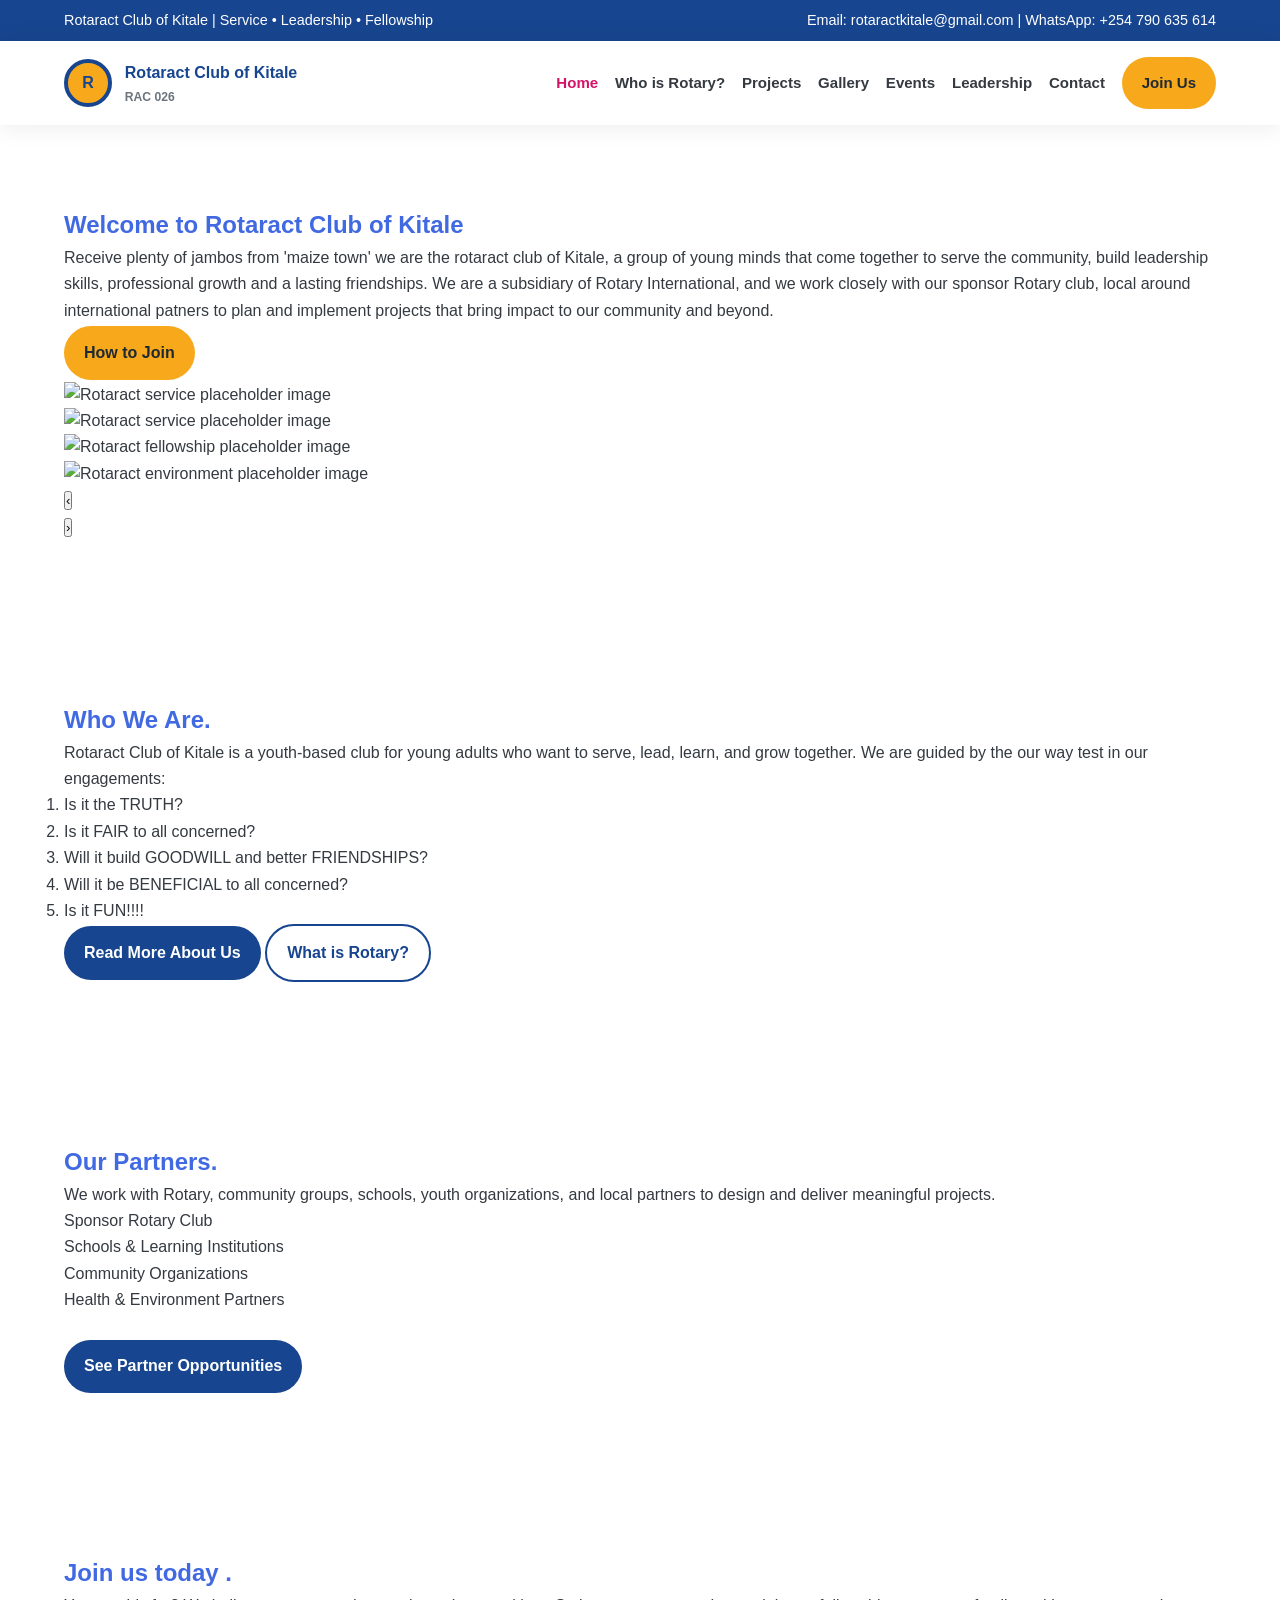
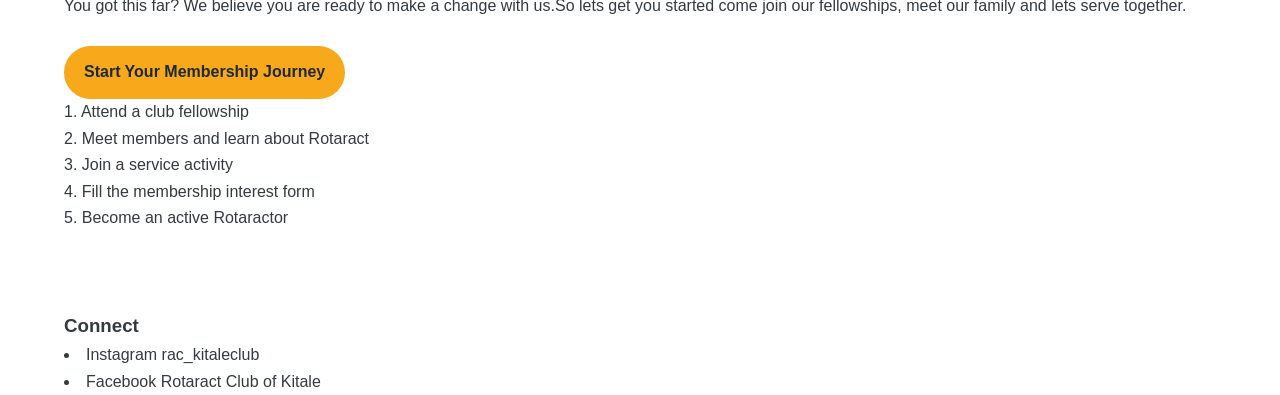
==== index.html @ 35ecb0f5 "Add files via upload" ====
<!DOCTYPE html>
<html lang="en">

<head>
    <meta charset="UTF-8" />
    <meta name="viewport" content="width=device-width, initial-scale=1.0" />
    <title>Rotaract Club of Kitale</title>
    <meta name="description" content="Rotaract Club of Kitale website." />
    <link rel="stylesheet" href="styles.css" />
</head>

<body>
    <div class="topbar">
        <div>Rotaract Club of Kitale | Service • Leadership • Fellowship</div>
        <div>Email: rotaractkitale@gmail.com | WhatsApp: +254 790 635 614</div>
    </div>

    <header>
        <nav>
            <a href="index.html" class="logo">
                <span class="logo-mark">R</span>
                <span>
                    Rotaract Club of Kitale
                    <small>RAC 026</small>
                </span>
            </a>

            <button class="menu-toggle" aria-label="Open navigation">☰</button>

            <div class="nav-links">
                <a href="index.html" class="active">Home</a>
                <a href="rotary.html" class="">Who is Rotary?</a>
                <a href="projects.html" class="">Projects</a>
                <a href="gallery.html" class="">Gallery</a>
                <a href="events.html" class="">Events</a>
                <a href="leadership.html" class="">Leadership</a>
                <a href="contact.html" class="">Contact</a>
                <a href="join.html" class="btn btn-gold">Join Us</a>
            </div>
        </nav>
    </header>
    <main>
        <section class="hero">
            <div class="container hero-grid">
                <div>
                    <h1 style="color: royalblue;">Welcome to Rotaract Club of Kitale</h1>
                    <p>Receive plenty of jambos from 'maize town' we are the rotaract club of Kitale, a group of young
                        minds that
                        come together to serve the community, build leadership skills, professional growth and a lasting
                        friendships.
                        We are a subsidiary of Rotary International, and we work closely with our sponsor Rotary club,
                        local around
                        international patners to plan and implement projects that bring impact to our community and
                        beyond.</p>
                    <div class="hero-actions">
                        <a href="join.html" class="btn btn-gold">How to Join</a>
                        <a href="rotary.html" class="btn btn-white-outline">What is Rotary?</a>
                        <a href="gallery.html" class="btn btn-white-outline">View Gallery</a>
                    </div>
                </div>

                <div class="slider" aria-label="Rotaract Club of Kitale image slider">
                    <img src="assets/slide-service.jpeg" alt="Rotaract service placeholder image" class="slide active">
                    <img src="assets/slide-service2.jpeg" alt="Rotaract service placeholder image" class="slide">
                    <img src="assets/slide-fellowship.jpeg" alt="Rotaract fellowship placeholder image" class="slide">
                    <img src="assets/slide-enviroment.jpeg" alt="Rotaract environment placeholder image" class="slide">
                </div>

                    <div class="slider-controls">
                        <button class="slider-btn" data-prev aria-label="Previous slide">‹</button>
                        <div class="slider-dots">
                            <span class="dot active"></span>
                            <span class="dot"></span>
                            <span class="dot"></span>
                            <span class="dot"></span>
                        </div>
                        <button class="slider-btn" data-next aria-label="Next slide">›</button>
                    </div>
                </div>
            </div>
        </section>

        <section>
            <div class="container split">
                <div class="section-title">
                    <h2 style="color: royalblue;">Who We Are.</h2>

                    <p>Rotaract Club of Kitale is a youth-based club for young adults who want to serve, lead,
                        learn, and grow together. We are guided by the our way test in our engagements:</p>
                    <ol>
                        <li>Is it the TRUTH?</li>
                        <li>Is it FAIR to all concerned?</li>
                        <li>Will it build GOODWILL and better FRIENDSHIPS?</li>
                        <li>Will it be BENEFICIAL to all concerned?</li>
                        <li>Is it FUN!!!!</li>
                    </ol>

                            <div class="action-row">
                                <a href="about.html" class="btn btn-blue">Read More About Us</a>
                                <a href="rotary.html" class="btn btn-outline">What is Rotary?</a>
                            </div>
                        </div>
                    </div>
                </section>
        
                <section class="light">
                    <div class="container">
                        <div class="section-title center">

                            <h2 style="color: royalblue;">Our Partners.</h2>
                            <p>We work with Rotary, community groups, schools, youth organizations, and local partners
                                to design
                                and deliver meaningful projects.</p>
                        </div>

                        <div class="partners-grid">
                            <div class="partner">Sponsor Rotary Club</div>
                            <div class="partner">Schools & Learning Institutions</div>
                            <div class="partner">Community Organizations</div>
                            <div class="partner">Health & Environment Partners</div>
                        </div>

                        <br>
                                <div class="section-title center" style="margin-bottom: 0;">
                                    <a href="partners.html" class="btn btn-blue">See Partner Opportunities</a>
                                </div>
                            </div>
                        </section>
        
                <section>
                    <div class="container">
                        <div class="join-panel">
                            <div>
                                <h2 style="color: royalblue;">Join us today .</h2>
                                <p>You got this far? We believe you are ready to make a change with us.So lets get you
                                    started
                                    come join our fellowships, meet our family and lets serve together.
                                </p>
                                <br>
                                <a href="join.html" class="btn btn-gold">Start Your Membership Journey</a>
                            </div>

                            <div class="steps">
                                <div class="step">1. Attend a club fellowship</div>
                                <div class="step">2. Meet members and learn about Rotaract</div>
                                <div class="step">3. Join a service activity</div>
                                <div class="step">4. Fill the membership interest form</div>
                                <div class="step">5. Become an active Rotaractor</div>
                            </div>
                        </div>
                    </div>
                </section>
            </div>
        </section>
    </main>
    <footer>
        <div class="container footer-grid">
          <div>
                <h3>Connect</h3>
                <ou>  
               <li><a href="#">Instagram  rac_kitaleclub</a></li>
                <li><a href="#">Facebook Rotaract Club of Kitale </a></li>
                </ou>
 </div>
    <script src="script.js"></script>
</body>

</html>
---- styles.css ----
/* ================================
   Rotaract Club of Kitale Website
   Multi-page static HTML/CSS/JS
   Colors inspired by Rotary branding
================================ */

:root {
    --rotary-blue: #17458F;
    --rotary-gold: #F7A81B;
    --rotary-azure: #0067C8;
    --rotaract-cranberry: #D41367;
    --sky-blue: #00A2E0;
    --charcoal: #343A40;
    --gray: #6C757D;
    --light: #F6F8FB;
    --white: #FFFFFF;
    --dark-blue: #0E2E63;
    --green: #1F7A43;
}

* {
    box-sizing: border-box;
    margin: 0;
    padding: 0;
}

html {
    scroll-behavior: smooth;
}

body {
    font-family: Arial, Helvetica, sans-serif;
    color: var(--charcoal);
    background: var(--white);
    line-height: 1.65;
}

a {
    color: inherit;
    text-decoration: none;
}

img {
    width: 100%;
    display: block;
}

.topbar {
    background: var(--rotary-blue);
    color: var(--white);
    padding: 0.55rem 5%;
    display: flex;
    justify-content: space-between;
    gap: 1rem;
    flex-wrap: wrap;
    font-size: 0.9rem;
}

header {
    position: sticky;
    top: 0;
    z-index: 1000;
    background: var(--white);
    box-shadow: 0 2px 24px rgba(0, 0, 0, 0.08);
}

nav {
    width: min(1180px, 90%);
    margin: auto;
    padding: 1rem 0;
    display: flex;
    align-items: center;
    justify-content: space-between;
    gap: 1rem;
}

.logo {
    display: flex;
    align-items: center;
    gap: 0.8rem;
    color: var(--rotary-blue);
    font-weight: 900;
}

.logo-mark {
    width: 48px;
    height: 48px;
    display: grid;
    place-items: center;
    border-radius: 50%;
    background: var(--rotary-gold);
    border: 4px solid var(--rotary-blue);
    color: var(--rotary-blue);
    font-weight: 900;
}

.logo small {
    display: block;
    font-size: 0.76rem;
    color: var(--gray);
    font-weight: 700;
}

.nav-links {
    display: flex;
    align-items: center;
    gap: 1.05rem;
    font-weight: 800;
    font-size: 0.94rem;
}

.nav-links a:hover,
.nav-links a.active {
    color: var(--rotaract-cranberry);
}

.menu-toggle {
    display: none;
    background: var(--rotary-blue);
    color: var(--white);
    border: none;
    border-radius: 12px;
    padding: 0.5rem 0.75rem;
    font-size: 1.25rem;
    cursor: pointer;
}

.container {
    width: min(1180px, 90%);
    margin: auto;
}

section {
    padding: 5rem 0;
}

.btn {
    display: inline-block;
    padding: 0.85rem 1.25rem;
    border-radius: 999px;
    font-weight: 900;
    border: none;
    cursor: pointer;
    transition: 0.2s ease;
}

.btn:hover {
    transform: translateY(-2px);
    box-shadow: 0 10px 28px rgba(0, 0, 0, 0.16);
}

.btn-gold {
    background: var(--rotary-gold);
    color: #1f2933;
}

.btn-blue {
    background: var(--rotary-blue);
    color: var(--white);
}

.btn-cranberry {
    background: var(--rotaract-cranberry);
    color: var(--white);
}

.btn-outline {
    border: 2px solid currentColor;
    color: var(--rotary-blue);
    background: transparent;
}

.btn-white-outline {
    border: 2px solid var(--white);
    color: var(--white);
}

/* (rest of styles omitted for brevity) */
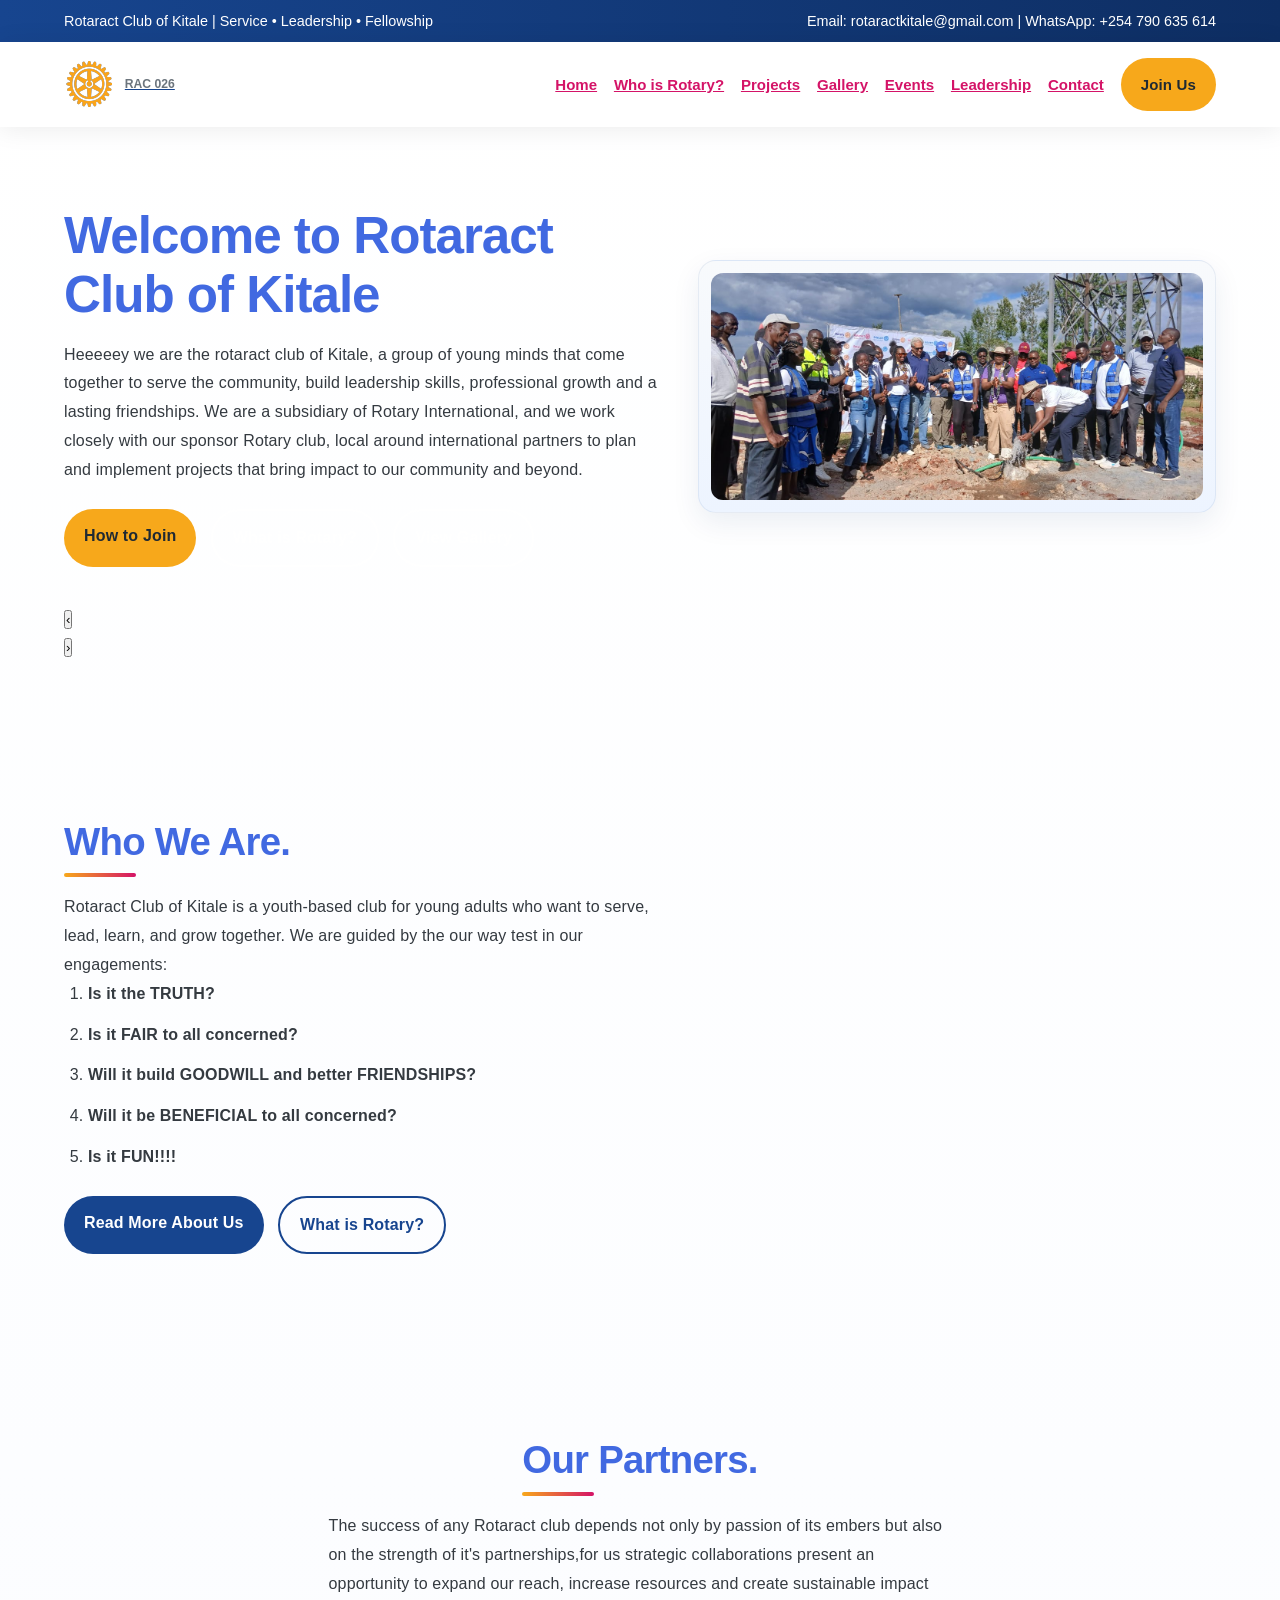
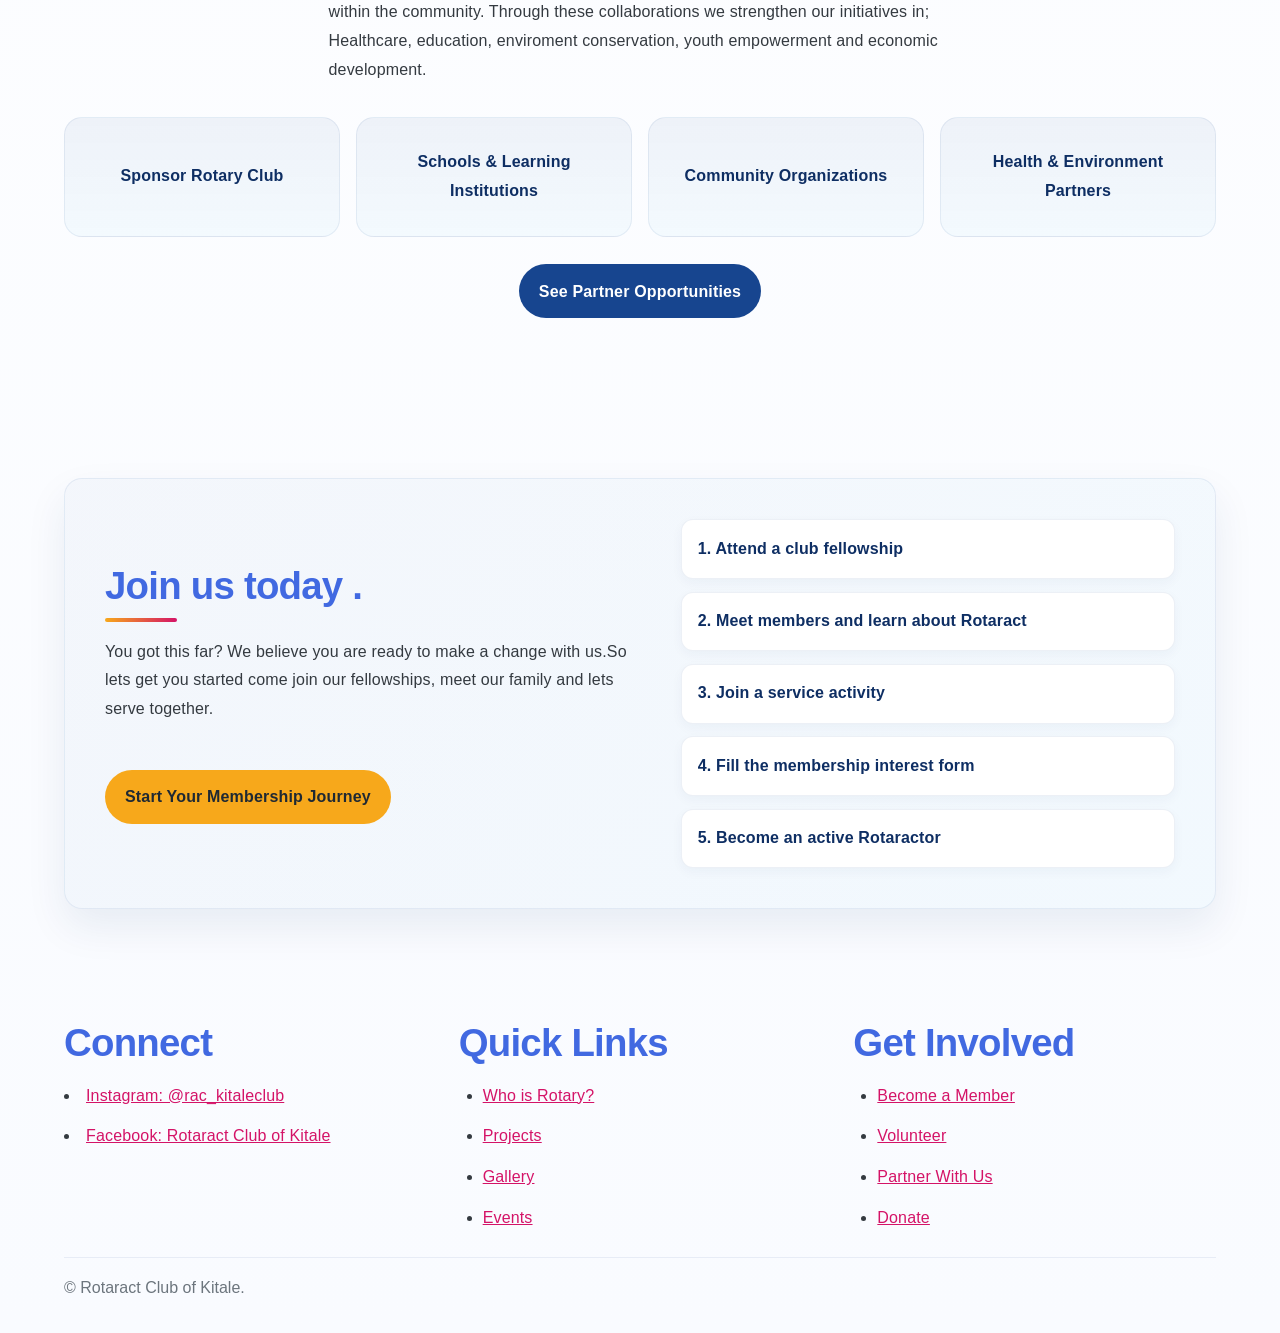
==== commit 0cc60186: "Update website content and styles for Rotaract Club of Kitale - Changed contact email and WhatsApp n" ====
--- a/index.html
+++ b/index.html
@@ -18,9 +18,8 @@
     <header>
         <nav>
             <a href="index.html" class="logo">
-                <span class="logo-mark">R</span>
+                <span class="logo-mark"> <img src="assets/logo final1.png" alt="Logo"> </span>
                 <span>
-                    Rotaract Club of Kitale
                     <small>RAC 026</small>
                 </span>
             </a>
@@ -44,13 +43,13 @@
             <div class="container hero-grid">
                 <div>
                     <h1 style="color: royalblue;">Welcome to Rotaract Club of Kitale</h1>
-                    <p>Receive plenty of jambos from 'maize town' we are the rotaract club of Kitale, a group of young
+                    <p>Heeeeey we are the rotaract club of Kitale, a group of young
                         minds that
                         come together to serve the community, build leadership skills, professional growth and a lasting
                         friendships.
                         We are a subsidiary of Rotary International, and we work closely with our sponsor Rotary club,
                         local around
-                        international patners to plan and implement projects that bring impact to our community and
+                        international partners to plan and implement projects that bring impact to our community and
                         beyond.</p>
                     <div class="hero-actions">
                         <a href="join.html" class="btn btn-gold">How to Join</a>
@@ -60,14 +59,14 @@
                 </div>
 
                 <div class="slider" aria-label="Rotaract Club of Kitale image slider">
-                    <img src="assets/slide-service.jpeg" alt="Rotaract service placeholder image" class="slide active">
-                    <img src="assets/slide-service2.jpeg" alt="Rotaract service placeholder image" class="slide">
-                    <img src="assets/slide-fellowship.jpeg" alt="Rotaract fellowship placeholder image" class="slide">
-                    <img src="assets/slide-enviroment.jpeg" alt="Rotaract environment placeholder image" class="slide">
+                    <img src="assets/slide-service.jpeg" alt="Rotaract service placeholder image" class="slide active" style="max-width: 100%; height: auto; object-fit: contain;">
+                    <img src="assets/slide-service2.jpeg" alt="Rotaract service placeholder image" class="slide" style="max-width: 100%; height: auto; object-fit: contain;">
+                    <img src="assets/slide-fellowship.jpeg" alt="Rotaract fellowship placeholder image" class="slide" style="max-width: 100%; height: auto; object-fit: contain;">
+                    <img src="assets/slide-enviroment.jpeg" alt="Rotaract environment placeholder image" class="slide" style="max-width: 100%; height: auto; object-fit: contain;">
                 </div>
 
                     <div class="slider-controls">
-                        <button class="slider-btn" data-prev aria-label="Previous slide">‹</button>
+                        <button class="slider-btn" data-prev aria-label="Previous slide" >‹</button>
                         <div class="slider-dots">
                             <span class="dot active"></span>
                             <span class="dot"></span>
@@ -88,11 +87,11 @@
                     <p>Rotaract Club of Kitale is a youth-based club for young adults who want to serve, lead,
                         learn, and grow together. We are guided by the our way test in our engagements:</p>
                     <ol>
-                        <li>Is it the TRUTH?</li>
-                        <li>Is it FAIR to all concerned?</li>
-                        <li>Will it build GOODWILL and better FRIENDSHIPS?</li>
-                        <li>Will it be BENEFICIAL to all concerned?</li>
-                        <li>Is it FUN!!!!</li>
+                        <li><strong>Is it the TRUTH?</strong></li>
+                        <li><strong>Is it FAIR to all concerned?</strong></li>
+                        <li><strong>Will it build GOODWILL and better FRIENDSHIPS?</strong></li>
+                        <li><strong>Will it be BENEFICIAL to all concerned?</strong></li>
+                        <li><strong>Is it FUN!!!!</strong></li>
                     </ol>
 
                             <div class="action-row">
@@ -108,9 +107,13 @@
                         <div class="section-title center">
 
                             <h2 style="color: royalblue;">Our Partners.</h2>
-                            <p>We work with Rotary, community groups, schools, youth organizations, and local partners
-                                to design
-                                and deliver meaningful projects.</p>
+                            <p> The success of any Rotaract club depends not only by passion of its embers but also on the strength
+                                of it's partnerships,for us strategic collaborations present an opportunity to expand our reach,
+                                increase resources and create sustainable impact within the community. 
+                                Through these collaborations we strengthen our  initiatives  in; Healthcare, education, enviroment
+                                conservation, youth empowerment and economic development.
+
+                            </p>
                         </div>
 
                         <div class="partners-grid">
@@ -156,12 +159,36 @@
     <footer>
         <div class="container footer-grid">
           <div>
-                <h3>Connect</h3>
+                <h2 style="color: royalblue;">Connect</h2>
                 <ou>  
-               <li><a href="#">Instagram  rac_kitaleclub</a></li>
-                <li><a href="#">Facebook Rotaract Club of Kitale </a></li>
+               <li><a href="https://www.instagram.com/rac_kitaleclub/" target="_blank" rel="noopener noreferrer">Instagram: @rac_kitaleclub</a></li>
+                <li><a href="https://www.facebook.com/RotaractClubofKitale/" target="_blank" rel="noopener noreferrer">Facebook: Rotaract Club of Kitale</a></li>
                 </ou>
  </div>
+            <div>
+                <h2 style="color: royalblue;">Quick Links</h2>
+                <ul>
+                    <li><a href="rotary.html">Who is Rotary?</a></li>
+                    <li><a href="projects.html">Projects</a></li>
+                    <li><a href="gallery.html">Gallery</a></li>
+                    <li><a href="events.html">Events</a></li>
+                </ul>
+            </div>
+
+            <div>
+                <h2 style="color: royalblue;">Get Involved</h2>
+                <ul>
+                <li><a href="join.html">Become a Member</a></li>
+                <li><a href="contact.html">Volunteer</a></li>
+                <li><a href="partners.html">Partner With Us</a></li>
+                <li><a href="contact.html">Donate</a></li>
+                </ul>
+            </div>
+        </div>
+
+        <div class="container footer-bottom">
+            <span>© Rotaract Club of Kitale.</span>
+        </div>  
     <script src="script.js"></script>
 </body>
 
--- a/styles.css
+++ b/styles.css
@@ -16,6 +16,23 @@
     --white: #FFFFFF;
     --dark-blue: #0E2E63;
     --green: #1F7A43;
+    --soft-blue: rgba(23, 69, 143, 0.08);
+    --shadow-soft: 0 18px 40px rgba(14, 46, 99, 0.08);
+    --shadow-card: 0 10px 28px rgba(14, 46, 99, 0.08);
+
+    --space-1: 0.35rem;
+    --space-2: 0.75rem;
+    --space-3: 1rem;
+    --space-4: 1.5rem;
+    --space-5: 2rem;
+    --space-6: 2.5rem;
+    --space-7: 3rem;
+    --space-8: 4rem;
+
+    --content-max: 1180px;
+    --section-space: clamp(3rem, 6vw, 5rem);
+    --paragraph-gap: 1.15rem;
+    --radius: 18px;
 }
 
 * {
@@ -31,13 +48,487 @@
 body {
     font-family: Arial, Helvetica, sans-serif;
     color: var(--charcoal);
+    background: linear-gradient(180deg, #ffffff 0%, #f9fbff 100%);
+    line-height: 1.7;
+    text-rendering: optimizeLegibility;
+    -webkit-font-smoothing: antialiased;
+}
+
+main {
+    display: block;
+}
+
+h1,
+h2,
+h3,
+h4,
+h5,
+h6 {
+    margin: 0 0 var(--space-3);
+    color: var(--rotary-blue);
+    line-height: 1.15;
+    font-weight: 900;
+    letter-spacing: -0.02em;
+}
+
+h1 { font-size: clamp(2.1rem, 4vw, 3.3rem); }
+h2 { font-size: clamp(1.7rem, 3vw, 2.5rem); }
+h3 { font-size: clamp(1.2rem, 2vw, 1.7rem); }
+
+.section-title h2,
+.page-hero h1,
+.page-hero h2,
+.join-panel h2 {
+    position: relative;
+    display: inline-block;
+    margin-bottom: 1rem;
+}
+
+.section-title h2::after,
+.page-hero h1::after,
+.page-hero h2::after,
+.join-panel h2::after {
+    content: "";
+    display: block;
+    width: 72px;
+    height: 4px;
+    margin-top: 0.6rem;
+    border-radius: 999px;
+    background: linear-gradient(90deg, var(--rotary-gold), var(--rotaract-cranberry));
+}
+
+p,
+li,
+.step,
+.partner,
+.event,
+.leadership-card {
+    line-height: 1.8;
+    letter-spacing: 0.01em;
+}
+
+p {
+    max-width: 70ch;
+    margin: 0 0 var(--paragraph-gap);
+    line-height: 1.8;
+    text-align: left;
+}
+
+p:last-child,
+li:last-child {
+    margin-bottom: 0;
+}
+
+ul,
+ol {
+    margin: 0 0 var(--space-4);
+    padding-left: 1.5rem;
+}
+
+li + li {
+    margin-top: var(--space-2);
+}
+
+img {
+    display: block;
+    max-width: 100%;
+    height: auto;
+    border-radius: 12px;
+}
+
+figure,
+img,
+video {
+    max-width: 100%;
+}
+
+.gallery-grid {
+    display: grid;
+    grid-template-columns: repeat(4, minmax(0, 1fr));
+    gap: 1.25rem;
+}
+
+.album-list {
+    display: grid;
+    gap: 3.5rem;
+}
+
+.album {
+    min-width: 0;
+}
+
+.album-heading {
+    margin-bottom: 1.25rem;
+    border-left: 5px solid var(--rotary-gold);
+    padding-left: 1rem;
+}
+
+.album-heading h3 {
+    color: var(--rotary-blue);
+    margin-bottom: 0.25rem;
+}
+
+.album-heading p {
+    margin-bottom: 0;
+}
+
+.gallery-card {
+    overflow: hidden;
+    border-radius: 12px;
     background: var(--white);
-    line-height: 1.65;
+    box-shadow: 0 8px 24px rgba(14, 46, 99, 0.1);
+}
+
+.gallery-card img {
+    width: 100%;
+    height: clamp(160px, 20vw, 240px);
+    aspect-ratio: 4 / 3;
+    object-fit: cover;
+    cursor: zoom-in;
+    transition: transform 0.25s ease;
+}
+
+.gallery-card img:hover {
+    transform: scale(1.04);
+}
+
+.gallery-card > div {
+    padding: 0.85rem 1rem;
+}
+
+.gallery-card h3 {
+    font-size: 1rem;
+}
+
+.gallery-card h4 {
+    color: var(--rotary-blue);
+    font-size: 0.98rem;
+}
+
+.slider {
+    width: 100%;
+    min-width: 0;
+    overflow: hidden;
+    border-radius: 18px;
+    background: linear-gradient(180deg, #f8fafc 0%, #edf4ff 100%);
+    border: 1px solid var(--soft-blue);
+    box-shadow: var(--shadow-card);
+    padding: 0.75rem;
+}
+
+.slider .slide {
+    width: 100%;
+    height: clamp(240px, 38vw, 440px);
+    object-fit: cover;
+    object-position: center;
+    border-radius: 12px;
+    display: none;
+}
+
+.slider .slide.active {
+    display: block;
+}
+
+.project-list {
+    display: grid;
+    grid-template-columns: repeat(2, minmax(0, 1fr));
+    gap: 1.5rem;
+}
+
+.project-card {
+    min-width: 0;
+}
+
+.project-card .hero-image {
+    width: 100%;
+    height: clamp(180px, 24vw, 280px);
+    aspect-ratio: 4 / 3;
+    object-fit: cover;
+    border-radius: 12px;
+    margin: 0.75rem 0 1rem;
+}
+
+.lightbox {
+    position: fixed;
+    inset: 0;
+    z-index: 2000;
+    display: grid;
+    place-items: center;
+    padding: 2rem;
+    background: rgba(14, 46, 99, 0.9);
+}
+
+.lightbox[hidden] {
+    display: none;
+}
+
+.lightbox-image {
+    max-width: min(100%, 1100px);
+    max-height: 85vh;
+    width: auto;
+    object-fit: contain;
+    border-radius: 8px;
+}
+
+.lightbox-close {
+    position: absolute;
+    top: 1rem;
+    right: 1rem;
+    width: 2.75rem;
+    height: 2.75rem;
+    border: 0;
+    border-radius: 50%;
+    background: var(--white);
+    color: var(--rotary-blue);
+    font-size: 1.75rem;
+    line-height: 1;
+    cursor: pointer;
+}
+
+.page-hero {
+    padding: clamp(3rem, 5vw, 5rem) 0;
+    background: linear-gradient(180deg, rgba(23, 69, 143, 0.04), rgba(23, 69, 143, 0.01));
+}
+
+.page-hero .container,
+.main .container {
+    display: block;
+}
+
+.hero-grid,
+.split,
+.join-panel,
+.footer-grid {
+    display: grid;
+    gap: var(--space-5);
+}
+
+.hero-grid {
+    grid-template-columns: 1.15fr 1fr;
+    align-items: center;
+    gap: clamp(1.5rem, 3vw, 3rem);
+}
+
+.split {
+    grid-template-columns: minmax(0, 1fr);
+    align-items: start;
+}
+
+.section-title {
+    margin-bottom: var(--space-4);
+}
+
+.section-title.center {
+    text-align: center;
+}
+
+.section-title p {
+    margin-bottom: 0;
+}
+
+.section-title.center p {
+    margin-left: auto;
+    margin-right: auto;
+}
+
+.hero-actions,
+.action-row {
+    display: flex;
+    flex-wrap: wrap;
+    gap: 0.9rem;
+    margin-top: var(--space-4);
+}
+
+.partners-grid {
+    display: grid;
+    grid-template-columns: repeat(4, minmax(0, 1fr));
+    gap: 1rem;
+    margin-top: var(--space-5);
+}
+
+.partner {
+    display: flex;
+    align-items: center;
+    justify-content: center;
+    min-height: 120px;
+    padding: 1.2rem;
+    border-radius: var(--radius);
+    background: linear-gradient(180deg, rgba(23, 69, 143, 0.06), rgba(0, 167, 224, 0.03));
+    border: 1px solid rgba(23, 69, 143, 0.08);
+    text-align: center;
+    color: var(--dark-blue);
+    font-weight: 700;
+}
+
+.join-panel {
+    grid-template-columns: 1.1fr 1fr;
+    align-items: center;
+    background: linear-gradient(135deg, rgba(23, 69, 143, 0.03), rgba(0, 167, 224, 0.03));
+    border: 1px solid rgba(23, 69, 143, 0.08);
+    border-radius: var(--radius);
+    padding: clamp(1.5rem, 4vw, 2.5rem);
+    box-shadow: var(--shadow-soft);
+}
+
+.steps {
+    display: grid;
+    gap: 0.8rem;
+}
+
+.step {
+    padding: 0.9rem 1rem;
+    border-radius: 12px;
+    background: var(--white);
+    border: 1px solid rgba(23, 69, 143, 0.08);
+    box-shadow: 0 4px 12px rgba(14, 46, 99, 0.04);
+    font-weight: 700;
+    color: var(--dark-blue);
+}
+
+.footer-grid {
+    grid-template-columns: repeat(3, minmax(0, 1fr));
+    align-items: start;
+    padding-top: var(--space-5);
+    padding-bottom: var(--space-4);
+}
+
+.footer-grid ul,
+.footer-grid ol {
+    margin-bottom: 0;
+}
+
+.footer-bottom {
+    padding: 1rem 0 2rem;
+    color: var(--gray);
+    border-top: 1px solid rgba(23, 69, 143, 0.08);
+    display: flex;
+    flex-wrap: wrap;
+    gap: 1rem;
+    align-items: center;
+    justify-content: space-between;
+}
+
+@media (max-width: 900px) {
+    .gallery-grid {
+        grid-template-columns: repeat(3, minmax(0, 1fr));
+    }
+
+    .hero-grid,
+    .join-panel,
+    .footer-grid,
+    .partners-grid {
+        grid-template-columns: 1fr;
+    }
+
+    .nav-links {
+        gap: 0.7rem;
+        font-size: 0.8rem;
+    }
+
+    .slider {
+        max-width: 100%;
+    }
+}
+
+@media (max-width: 640px) {
+    .gallery-grid {
+        grid-template-columns: repeat(2, minmax(0, 1fr));
+        gap: 0.8rem;
+    }
+
+    .topbar {
+        font-size: 0.76rem;
+        padding: 0.55rem 1rem;
+    }
+
+    nav {
+        flex-wrap: wrap;
+        align-items: center;
+    }
+
+    .menu-toggle {
+        display: inline-flex;
+        align-items: center;
+        justify-content: center;
+    }
+
+    .nav-links {
+        display: none;
+        width: 100%;
+        flex-direction: column;
+        align-items: flex-start;
+        padding: 0.75rem 0 0.25rem;
+        font-size: 0.9rem;
+    }
+
+    .nav-links.open {
+        display: flex;
+    }
+
+    .nav-links a {
+        width: 100%;
+        padding: 0.2rem 0;
+    }
+
+    .container {
+        width: min(1180px, calc(100% - 1.25rem));
+    }
+
+    section {
+        padding: 3rem 0;
+    }
+
+    .album-list {
+        gap: 2.5rem;
+    }
+
+    .album-heading {
+        padding-left: 0.75rem;
+    }
+
+    .gallery-card img {
+        height: auto;
+        aspect-ratio: 4 / 3;
+    }
+
+    .slider .slide {
+        height: clamp(220px, 62vw, 320px);
+    }
+
+    .project-list {
+        grid-template-columns: 1fr;
+        gap: 1.25rem;
+    }
+
+    .project-card .hero-image {
+        height: auto;
+        aspect-ratio: 4 / 3;
+    }
+
+    .lightbox {
+        padding: 1rem;
+    }
+
+    .page-hero {
+        padding-top: 2.5rem;
+        padding-bottom: 2.5rem;
+    }
+
+    .hero-actions,
+    .action-row {
+        flex-direction: column;
+        align-items: stretch;
+    }
+
+    .btn {
+        width: 100%;
+        text-align: center;
+    }
 }
 
 a {
-    color: inherit;
-    text-decoration: none;
+    color: var(--rotaract-cranberry);
+    text-decoration: underline;
 }
 
 img {
@@ -46,7 +537,7 @@
 }
 
 .topbar {
-    background: var(--rotary-blue);
+    background: linear-gradient(90deg, var(--rotary-blue), var(--dark-blue));
     color: var(--white);
     padding: 0.55rem 5%;
     display: flex;
@@ -60,7 +551,8 @@
     position: sticky;
     top: 0;
     z-index: 1000;
-    background: var(--white);
+    background: rgba(255, 255, 255, 0.96);
+    backdrop-filter: blur(8px);
     box-shadow: 0 2px 24px rgba(0, 0, 0, 0.08);
 }
 
@@ -84,14 +576,17 @@
 
 .logo-mark {
     width: 48px;
-    height: 48px;
+    height: 46px;
     display: grid;
     place-items: center;
-    border-radius: 50%;
-    background: var(--rotary-gold);
-    border: 4px solid var(--rotary-blue);
     color: var(--rotary-blue);
     font-weight: 900;
+}
+
+.logo-mark img {
+    width: 48px;
+    height: 46px;
+    object-fit: contain;
 }
 
 .logo small {
@@ -109,9 +604,45 @@
     font-size: 0.94rem;
 }
 
+.nav-links a {
+    white-space: nowrap;
+    transition: color 0.2s ease, opacity 0.2s ease;
+}
+
 .nav-links a:hover,
 .nav-links a.active {
     color: var(--rotaract-cranberry);
+}
+
+@media (max-width: 640px) {
+    .nav-links {
+        display: none;
+        width: 100%;
+        flex-direction: column;
+        align-items: flex-start;
+        padding: 0.9rem 1rem 0.5rem;
+        font-size: 0.9rem;
+        background: rgba(255, 255, 255, 0.96);
+        border: 1px solid rgba(23, 69, 143, 0.08);
+        border-radius: 14px;
+        box-shadow: var(--shadow-soft);
+    }
+
+    .nav-links.open {
+        display: flex;
+    }
+
+    .nav-links a {
+        width: 100%;
+        padding: 0.3rem 0;
+        white-space: normal;
+    }
+
+    .menu-toggle {
+        display: inline-flex;
+        align-items: center;
+        justify-content: center;
+    }
 }
 
 .menu-toggle {
@@ -141,12 +672,14 @@
     font-weight: 900;
     border: none;
     cursor: pointer;
-    transition: 0.2s ease;
+    transition: transform 0.2s ease, box-shadow 0.2s ease, opacity 0.2s ease;
+    text-decoration: none;
+    letter-spacing: 0.01em;
 }
 
 .btn:hover {
     transform: translateY(-2px);
-    box-shadow: 0 10px 28px rgba(0, 0, 0, 0.16);
+    box-shadow: 0 12px 24px rgba(23, 69, 143, 0.18);
 }
 
 .btn-gold {
